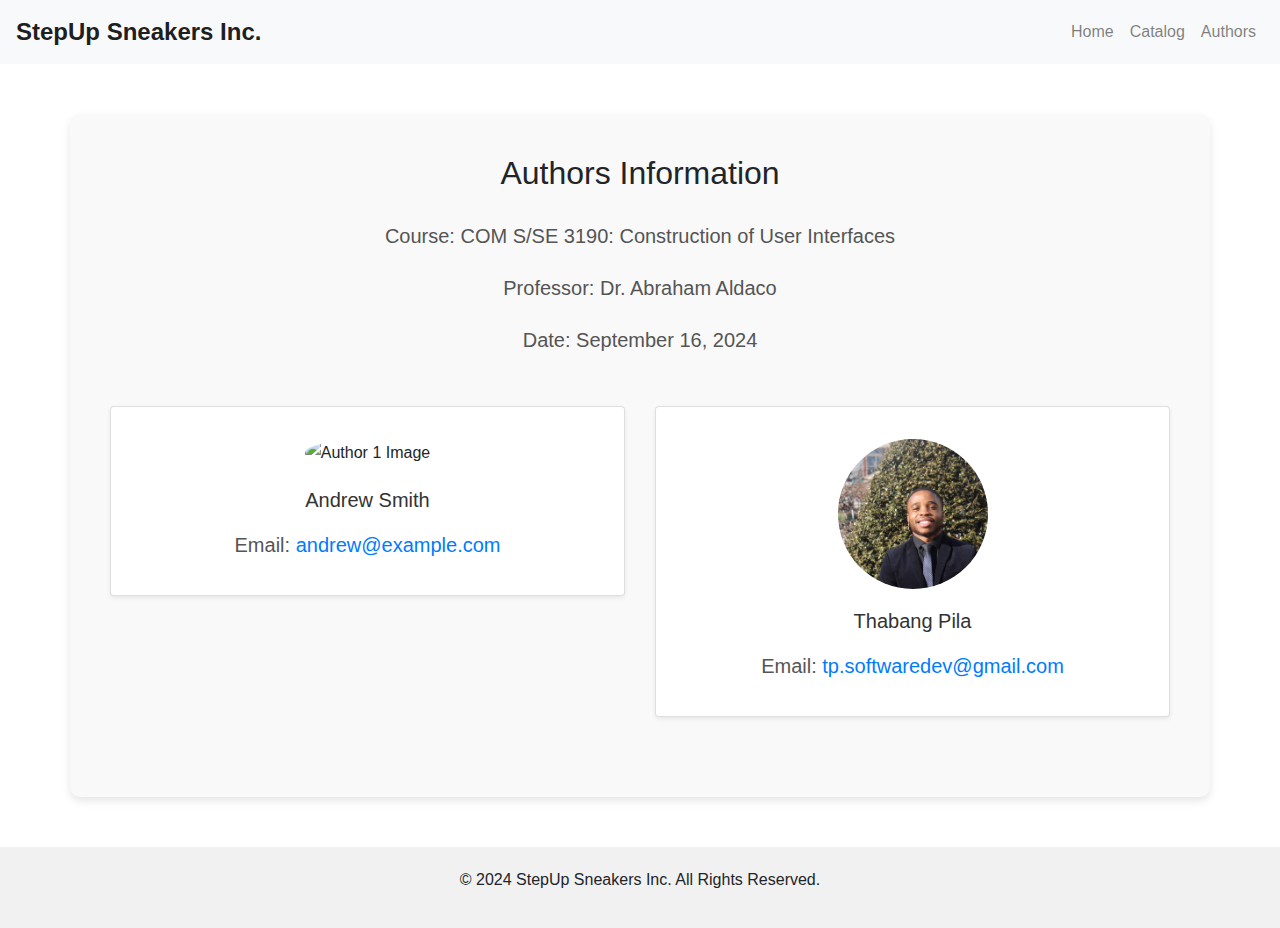
==== authors.html @ 5ceab388 "added Authors page and fixed home page catalog" ====
<!DOCTYPE html>
<html lang="en">

<head>
    <meta charset="UTF-8">
    <meta name="viewport" content="width=device-width, initial-scale=1.0">
    <title>Authors Page</title>
    <link href="https://stackpath.bootstrapcdn.com/bootstrap/4.5.2/css/bootstrap.min.css" rel="stylesheet">
    <link href="https://cdnjs.cloudflare.com/ajax/libs/font-awesome/5.15.4/css/all.min.css" rel="stylesheet">
    <link href="style.css" rel="stylesheet"> <!-- External CSS file -->
    <style>
        /* Internal CSS for styling */
        .author-info {
            margin-top: 50px;
            background-color: #f9f9f9;
            border-radius: 10px;
            padding: 40px;
            box-shadow: 0px 4px 8px rgba(0, 0, 0, 0.1);
            line-height: 1.8; /* Improves line spacing for better readability */
        }

        .author-info h2 {
            font-size: 32px;
            margin-bottom: 25px;
        }

        .author-info p {
            font-size: 20px;
            color: #555;
        }

        .author-card {
            margin-bottom: 40px;
        }

        .author-card h5 {
            margin-bottom: 15px;
            color: #333;
        }

        .author-card a {
            color: #007bff;
        }

        .author-card img {
            border-radius: 50%;
            width: 150px;
            height: 150px;
            object-fit: cover;
            margin-bottom: 20px;
        }

        .footer {
            margin-top: 50px;
            background-color: #f1f1f1;
            padding: 20px;
        }
    </style>
</head>

<body>
    <!-- Navbar -->
    <nav class="navbar navbar-expand-lg navbar-light bg-light">
        <a class="navbar-brand" href="#">StepUp Sneakers Inc.</a>
        <button class="navbar-toggler" type="button" data-toggle="collapse" data-target="#navbarNav"
            aria-controls="navbarNav" aria-expanded="false" aria-label="Toggle navigation">
            <span class="navbar-toggler-icon"></span>
        </button>
        <div class="collapse navbar-collapse" id="navbarNav">
            <ul class="navbar-nav ml-auto">
                <li class="nav-item"><a class="nav-link" href="index.html">Home</a></li>
                <li class="nav-item"><a class="nav-link" href="catalog.html">Catalog</a></li>
                <li class="nav-item"><a class="nav-link" href="authors.html">Authors</a></li>
            </ul>
        </div>
    </nav>

    <!-- Author Information Section -->
    <div class="container author-info">
        <h2 class="text-center">Authors Information</h2>
        <p class="text-center">Course: COM S/SE 3190: Construction of User Interfaces</p>
        <p class="text-center">Professor: Dr. Abraham Aldaco</p>
        <p class="text-center">Date: September 16, 2024</p>

        <div class="row mt-5">
            <!-- Author 1 -->
            <div class="col-md-6 author-card">
                <div class="card shadow-sm text-center">
                    <div class="card-body">
                        <img src="images/author1.jpg" alt="Author 1 Image">
                        <h5 class="card-title">Andrew Smith</h5>
                        <p class="card-text">Email: <a href="mailto:andrew@example.com">andrew@example.com</a></p>
                    </div>
                </div>
            </div>
            <!-- Author 2 -->
            <div class="col-md-6 author-card">
                <div class="card shadow-sm text-center">
                    <div class="card-body">
                        <img src="./images/Thabang.JPEG" alt="Author 2 Image">
                        <h5 class="card-title">Thabang Pila</h5>
                        <p class="card-text">Email: <a href="mailto:tp.softwaredev@gmail.com">tp.softwaredev@gmail.com</a></p>
                    </div>
                </div>
            </div>
        </div>
    </div>

    <!-- Footer -->
    <footer class="footer text-center">
        <p>&copy; 2024 StepUp Sneakers Inc. All Rights Reserved.</p>
    </footer>

    <!-- Bootstrap JS and dependencies -->
    <script src="https://code.jquery.com/jquery-3.5.1.slim.min.js"></script>
    <script src="https://cdn.jsdelivr.net/npm/@popperjs/core@2.9.3/dist/umd/popper.min.js"></script>
    <script src="https://stackpath.bootstrapcdn.com/bootstrap/4.5.2/js/bootstrap.min.js"></script>
</body>

</html>
---- style.css ----
/* Global styles */
body {
          font-family: 'Helvetica Neue', Arial, sans-serif;
          line-height: 1.6;
}

/* Navbar */
.navbar-brand {
          font-weight: bold;
          font-size: 1.5rem;
}

/* Hero Section */
.hero-section {
          height: 40vh;
          background-image: url('./images/Home_Page.jpg');
          background-size: cover;
          background-position: center;
          position: relative;
}

.overlay {
          position: absolute;
          top: 0;
          left: 0;
          width: 100%;
          height: 100%;
          background: rgba(0, 0, 0, 0.5);
}

.content {
          position: relative;
          z-index: 1;
}

.hero-section h1,
.hero-section p {
          text-shadow: 2px 2px 4px rgba(0, 0, 0, 0.5);
}

/* Featured Products */
.featured-products .card {
          transition: transform 0.3s, box-shadow 0.3s;
}

.featured-products .card:hover {
          transform: translateY(-5px);
          box-shadow: 0 4px 20px rgba(0, 0, 0, 0.2);
}

/* Footer */
.footer {
          background-color: #f8f9fa;
}

/* Enhancements */
.btn-outline-primary {
          border-width: 2px;
          transition: background-color 0.3s ease, color 0.3s ease;
}

.btn-outline-primary:hover {
          background-color: #007bff;
          color: #fff;
}

/* Additional improvements for responsiveness */
@media (max-width: 768px) {
          .hero-section h1 {
                    font-size: 2.5rem;
          }

          .hero-section p {
                    font-size: 1.25rem;
          }
}

@media (min-width: 1200px) {
          .card-body {
                    padding: 2rem;
          }
}
.card:hover {
          transform: translateY(-10px);
          transition: transform 0.3s ease;
          box-shadow: 0 4px 20px rgba(0, 0, 0, 0.2);
}
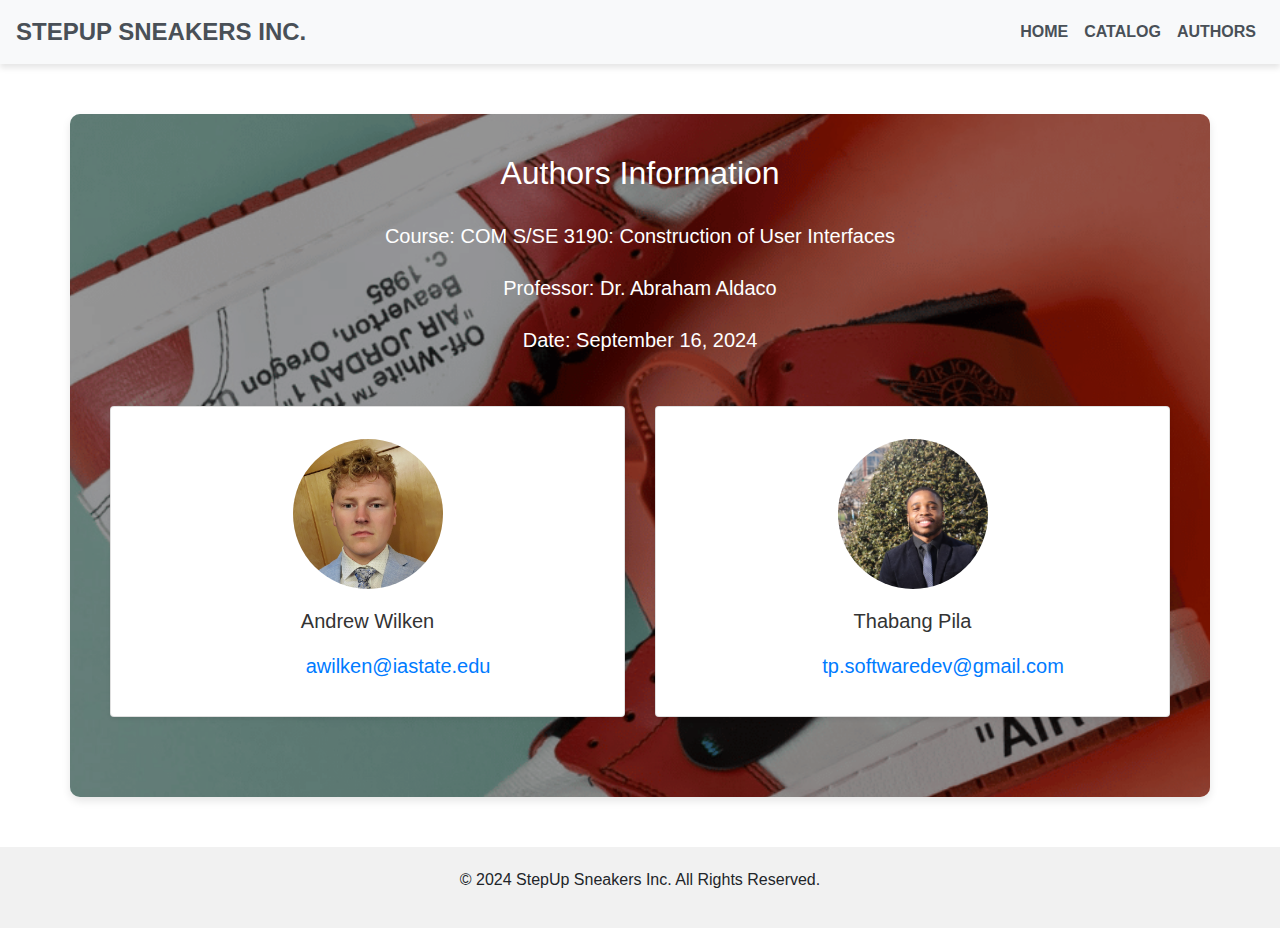
==== commit 324aa539: "Updating changes to catalog and other visual/functional changes" ====
--- a/authors.html
+++ b/authors.html
@@ -2,119 +2,153 @@
 <html lang="en">
 
 <head>
-    <meta charset="UTF-8">
-    <meta name="viewport" content="width=device-width, initial-scale=1.0">
-    <title>Authors Page</title>
-    <link href="https://stackpath.bootstrapcdn.com/bootstrap/4.5.2/css/bootstrap.min.css" rel="stylesheet">
-    <link href="https://cdnjs.cloudflare.com/ajax/libs/font-awesome/5.15.4/css/all.min.css" rel="stylesheet">
-    <link href="style.css" rel="stylesheet"> <!-- External CSS file -->
-    <style>
-        /* Internal CSS for styling */
-        .author-info {
-            margin-top: 50px;
-            background-color: #f9f9f9;
-            border-radius: 10px;
-            padding: 40px;
-            box-shadow: 0px 4px 8px rgba(0, 0, 0, 0.1);
-            line-height: 1.8; /* Improves line spacing for better readability */
-        }
+          <meta charset="UTF-8">
+          <meta name="viewport" content="width=device-width, initial-scale=1.0">
+          <title>Authors Page</title>
+          <link href="https://stackpath.bootstrapcdn.com/bootstrap/4.5.2/css/bootstrap.min.css" rel="stylesheet">
+          <link href="https://cdnjs.cloudflare.com/ajax/libs/font-awesome/5.15.4/css/all.min.css" rel="stylesheet">
+          <link href="style.css" rel="stylesheet"> <!-- External CSS file -->
+          <style>
+                    /* Internal CSS for styling */
+                    .author-info {
+                              margin-top: 50px;
+                              background-color: #f9f9f9;
+                              border-radius: 10px;
+                              padding: 40px;
+                              box-shadow: 0px 4px 8px rgba(0, 0, 0, 0.1);
+                              line-height: 1.8;
+                              /* Improves line spacing for better readability */
+                    }
 
-        .author-info h2 {
-            font-size: 32px;
-            margin-bottom: 25px;
-        }
+                    .author-info h2 {
+                              font-size: 32px;
+                              margin-bottom: 25px;
+                    }
 
-        .author-info p {
-            font-size: 20px;
-            color: #555;
-        }
+                    .author-info p {
+                              font-size: 20px;
+                              color: white;
+                    }
 
-        .author-card {
-            margin-bottom: 40px;
-        }
+                    .author-card {
+                              margin-bottom: 40px;
+                    }
 
-        .author-card h5 {
-            margin-bottom: 15px;
-            color: #333;
-        }
+                    .author-card h5 {
+                              margin-bottom: 15px;
+                              color: #333;
+                    }
 
-        .author-card a {
-            color: #007bff;
-        }
+                    .author-card a {
+                              color: #007bff;
+                              text-align: center;
+                    }
 
-        .author-card img {
-            border-radius: 50%;
-            width: 150px;
-            height: 150px;
-            object-fit: cover;
-            margin-bottom: 20px;
-        }
+                    .author-card img {
+                              border-radius: 50%;
+                              width: 150px;
+                              height: 150px;
+                              object-fit: cover;
+                              margin-bottom: 20px;
+                    }
 
-        .footer {
-            margin-top: 50px;
-            background-color: #f1f1f1;
-            padding: 20px;
-        }
-    </style>
+                    .footer {
+                              margin-top: 50px;
+                              background-color: #f1f1f1;
+                              padding: 20px;
+                    }
+          </style>
 </head>
 
 <body>
-    <!-- Navbar -->
-    <nav class="navbar navbar-expand-lg navbar-light bg-light">
-        <a class="navbar-brand" href="#">StepUp Sneakers Inc.</a>
-        <button class="navbar-toggler" type="button" data-toggle="collapse" data-target="#navbarNav"
-            aria-controls="navbarNav" aria-expanded="false" aria-label="Toggle navigation">
-            <span class="navbar-toggler-icon"></span>
-        </button>
-        <div class="collapse navbar-collapse" id="navbarNav">
-            <ul class="navbar-nav ml-auto">
-                <li class="nav-item"><a class="nav-link" href="index.html">Home</a></li>
-                <li class="nav-item"><a class="nav-link" href="catalog.html">Catalog</a></li>
-                <li class="nav-item"><a class="nav-link" href="authors.html">Authors</a></li>
-            </ul>
-        </div>
-    </nav>
+          <!-- Navbar -->
+          <nav class="navbar navbar-expand-lg navbar-light"
+                    style="background-color: #f8f9fa; box-shadow: 0 4px 6px rgba(0, 0, 0, 0.1);">
+                    <a class="navbar-brand font-weight-bold text-uppercase" href="index.html" style="font-size: 1.5rem; color: #495057;">
+                        StepUp Sneakers Inc.
+                    </a>                    
+                    <button class="navbar-toggler" type="button" data-toggle="collapse" data-target="#navbarNav"
+                              aria-controls="navbarNav" aria-expanded="false" aria-label="Toggle navigation">
+                              <span class="navbar-toggler-icon"></span>
+                    </button>
+                    <div class="collapse navbar-collapse" id="navbarNav">
+                              <ul class="navbar-nav ml-auto">
+                                        <li class="nav-item">
+                                                  <a class="nav-link text-uppercase" href="index.html"
+                                                            style="color: #495057; font-weight: 600; transition: color 0.3s, text-decoration 0.3s;">
+                                                            Home
+                                                  </a>
+                                        </li>
+                                        <li class="nav-item">
+                                                  <a class="nav-link text-uppercase" href="catalog.html"
+                                                            style="color: #495057; font-weight: 600; transition: color 0.3s, text-decoration 0.3s;">
+                                                            Catalog
+                                                  </a>
+                                        </li>
+                                        <li class="nav-item">
+                                                  <a class="nav-link text-uppercase" href="authors.html"
+                                                            style="color: #495057; font-weight: 600; transition: color 0.3s, text-decoration 0.3s;">
+                                                            Authors
+                                                  </a>
+                                        </li>
+                              </ul>
+                    </div>
+          </nav>
 
-    <!-- Author Information Section -->
-    <div class="container author-info">
-        <h2 class="text-center">Authors Information</h2>
-        <p class="text-center">Course: COM S/SE 3190: Construction of User Interfaces</p>
-        <p class="text-center">Professor: Dr. Abraham Aldaco</p>
-        <p class="text-center">Date: September 16, 2024</p>
+          <!-- CSS for hover effect -->
+          <style>
+                    .navbar-nav .nav-link:hover {
+                              color: #007bff;
+                              /* Change to your desired hover color */
+                              text-decoration: underline;
+                    }
+          </style>
 
-        <div class="row mt-5">
-            <!-- Author 1 -->
-            <div class="col-md-6 author-card">
-                <div class="card shadow-sm text-center">
-                    <div class="card-body">
-                        <img src="images/author1.jpg" alt="Author 1 Image">
-                        <h5 class="card-title">Andrew Smith</h5>
-                        <p class="card-text">Email: <a href="mailto:andrew@example.com">andrew@example.com</a></p>
+
+          <!-- Author Information Section -->
+          <div class="container author-info">
+                    <h2 class="text-center">Authors Information</h2>
+                    <p class="text-center">Course: COM S/SE 3190: Construction of User Interfaces</p>
+                    <p class="text-center">Professor: Dr. Abraham Aldaco</p>
+                    <p class="text-center">Date: September 16, 2024</p>
+
+                    <div class="row mt-5">
+                              <!-- Author 1 -->
+                              <div class="col-md-6 author-card">
+                                        <div class="card shadow-sm text-center">
+                                                  <div class="card-body">
+                                                            <img src="images/Andrew.jpg" alt="Author 1 Image">
+                                                            <h5 class="card-title">Andrew Wilken</h5>
+                                                            <p class="card-text">Email: <a
+                                                                                href="mailto:awilken@iastate.edu">awilken@iastate.edu</a>
+                                                            </p>
+                                                  </div>
+                                        </div>
+                              </div>
+                              <!-- Author 2 -->
+                              <div class="col-md-6 author-card">
+                                        <div class="card shadow-sm text-center">
+                                                  <div class="card-body">
+                                                            <img src="./images/Thabang.JPEG" alt="Author 2 Image">
+                                                            <h5 class="card-title">Thabang Pila</h5>
+                                                            <p class="card-text">Email: <a
+                                                                                href="mailto:tp.softwaredev@gmail.com">tp.softwaredev@gmail.com</a>
+                                                            </p>
+                                                  </div>
+                                        </div>
+                              </div>
                     </div>
-                </div>
-            </div>
-            <!-- Author 2 -->
-            <div class="col-md-6 author-card">
-                <div class="card shadow-sm text-center">
-                    <div class="card-body">
-                        <img src="./images/Thabang.JPEG" alt="Author 2 Image">
-                        <h5 class="card-title">Thabang Pila</h5>
-                        <p class="card-text">Email: <a href="mailto:tp.softwaredev@gmail.com">tp.softwaredev@gmail.com</a></p>
-                    </div>
-                </div>
-            </div>
-        </div>
-    </div>
+          </div>
 
-    <!-- Footer -->
-    <footer class="footer text-center">
-        <p>&copy; 2024 StepUp Sneakers Inc. All Rights Reserved.</p>
-    </footer>
+          <!-- Footer -->
+          <footer class="footer text-center">
+                    <p>&copy; 2024 StepUp Sneakers Inc. All Rights Reserved.</p>
+          </footer>
 
-    <!-- Bootstrap JS and dependencies -->
-    <script src="https://code.jquery.com/jquery-3.5.1.slim.min.js"></script>
-    <script src="https://cdn.jsdelivr.net/npm/@popperjs/core@2.9.3/dist/umd/popper.min.js"></script>
-    <script src="https://stackpath.bootstrapcdn.com/bootstrap/4.5.2/js/bootstrap.min.js"></script>
+          <!-- Bootstrap JS and dependencies -->
+          <script src="https://code.jquery.com/jquery-3.5.1.slim.min.js"></script>
+          <script src="https://cdn.jsdelivr.net/npm/@popperjs/core@2.9.3/dist/umd/popper.min.js"></script>
+          <script src="https://stackpath.bootstrapcdn.com/bootstrap/4.5.2/js/bootstrap.min.js"></script>
 </body>
 
-</html>
+</html>--- a/style.css
+++ b/style.css
@@ -36,6 +36,14 @@
 .hero-section h1,
 .hero-section p {
           text-shadow: 2px 2px 4px rgba(0, 0, 0, 0.5);
+}
+
+.hero2-section {
+    height: 40vh;
+    background-image: url('./images/equipmentcover.jpg');
+    background-size: cover;
+    background-position: center;
+    position: relative;
 }
 
 /* Featured Products */
@@ -84,4 +92,34 @@
           transform: translateY(-10px);
           transition: transform 0.3s ease;
           box-shadow: 0 4px 20px rgba(0, 0, 0, 0.2);
-}+}
+
+.author-info {
+    margin-top: 50px;
+    background-image: url('./images/authorspage.png');
+    background-size: cover;
+    background-position: center;
+    color: white;
+    border-radius: 10px;
+    padding: 40px;
+    position: relative;
+    box-shadow: 0 8px 20px rgba(0, 0, 0, 0.2);
+}
+
+.author-info::before {
+    content: '';
+    position: absolute;
+    top: 0;
+    left: 0;
+    width: 100%;
+    height: 100%;
+    background-color: rgba(0, 0, 0, 0.4);
+    border-radius: 10px;
+    z-index: 0;
+}
+
+.author-info h2, .author-info p {
+    position: relative;
+    z-index: 1;
+    color: white;
+}
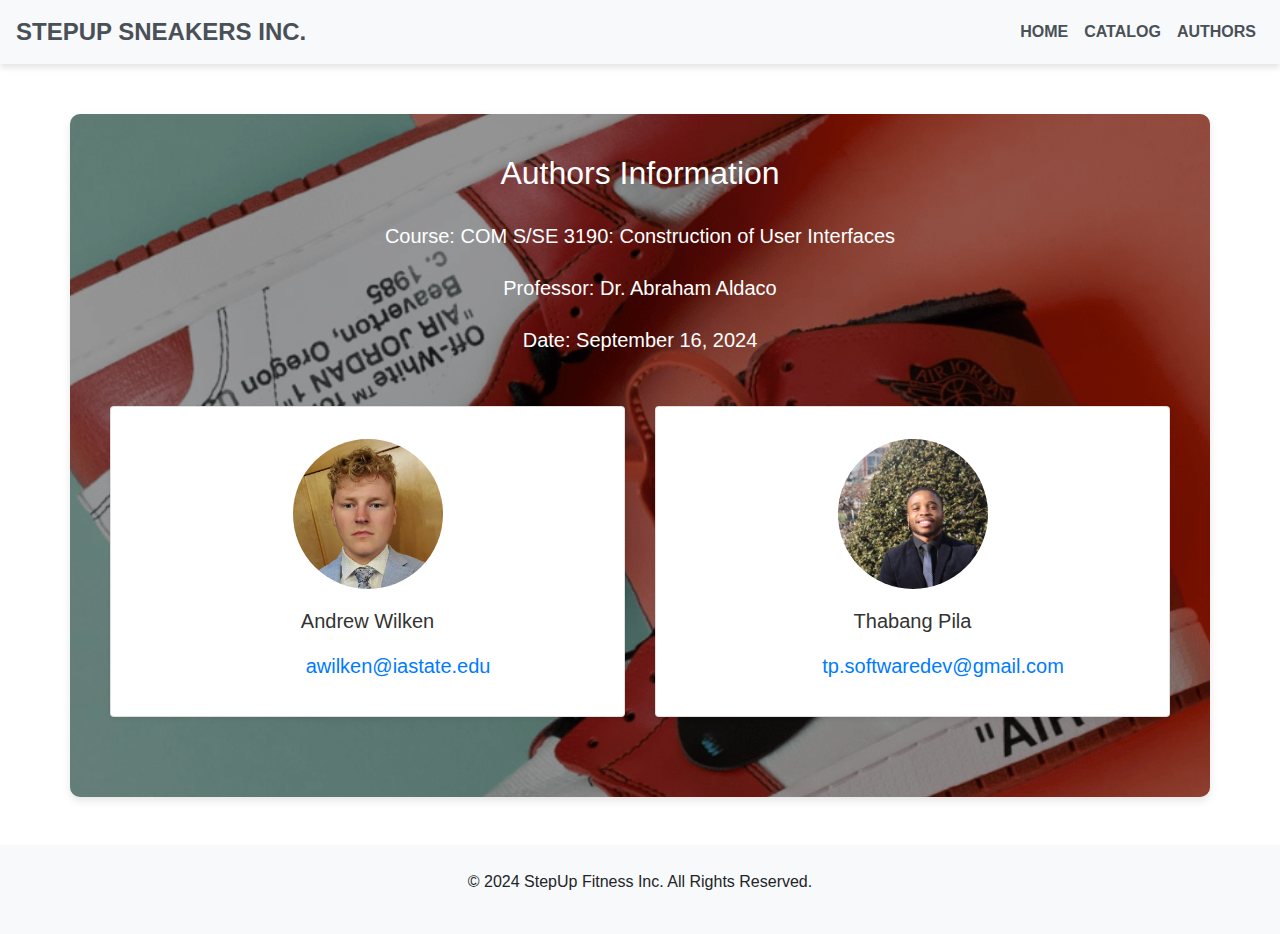
==== commit aba1cb5b: "My final Commits" ====
--- a/authors.html
+++ b/authors.html
@@ -140,10 +140,10 @@
                     </div>
           </div>
 
-          <!-- Footer -->
-          <footer class="footer text-center">
-                    <p>&copy; 2024 StepUp Sneakers Inc. All Rights Reserved.</p>
-          </footer>
+<!-- Footer -->
+<footer class="footer text-center mt-5 py-4 bg-light">
+    <p>&copy; 2024 StepUp Fitness Inc. All Rights Reserved.</p>
+</footer>
 
           <!-- Bootstrap JS and dependencies -->
           <script src="https://code.jquery.com/jquery-3.5.1.slim.min.js"></script>
--- a/style.css
+++ b/style.css
@@ -13,7 +13,7 @@
 /* Hero Section */
 .hero-section {
           height: 40vh;
-          background-image: url('./images/Home_Page.jpg');
+          background-image: url('./images/wholesale-fitness-clothing.jpg');
           background-size: cover;
           background-position: center;
           position: relative;
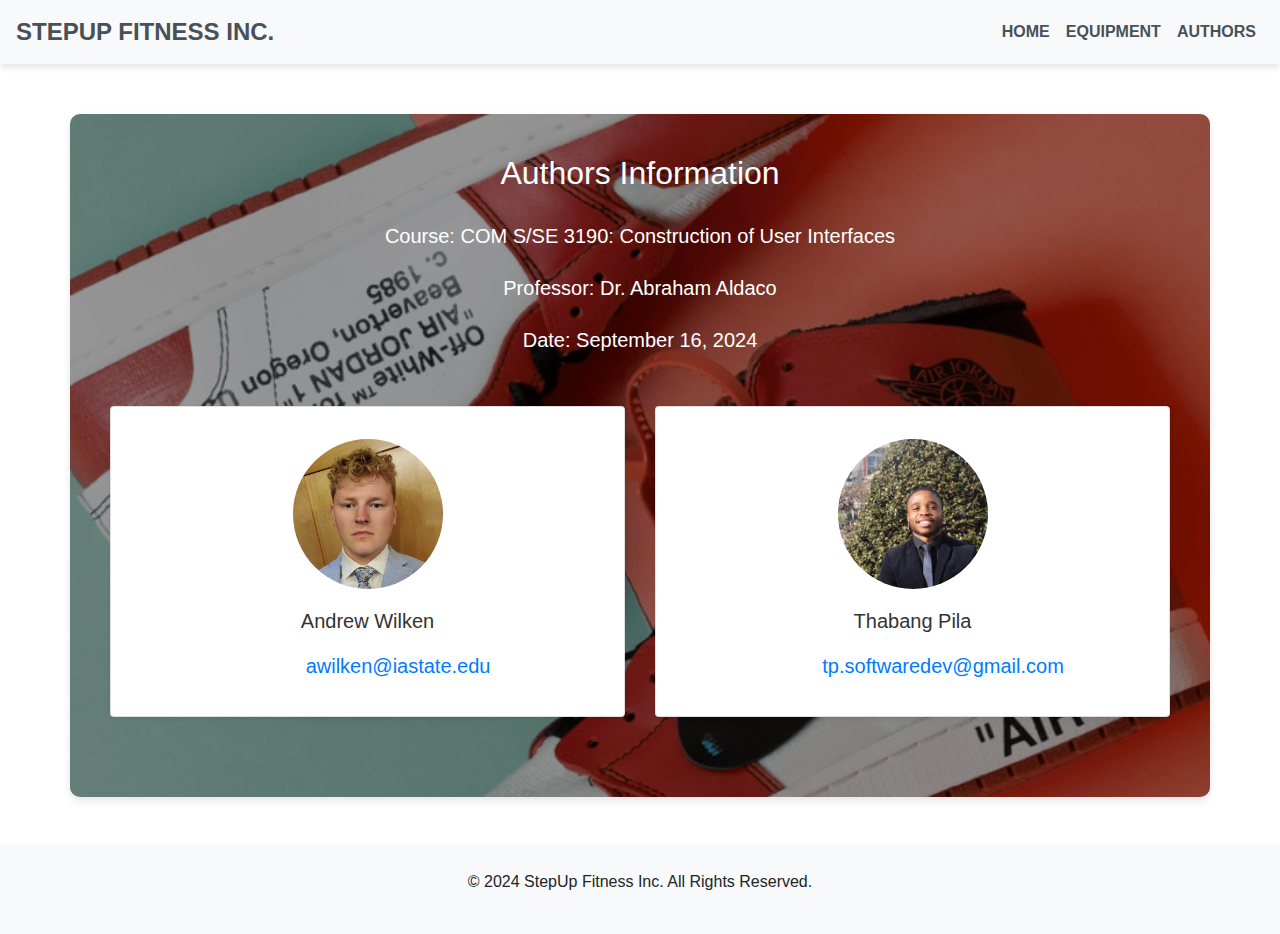
==== commit 39faf4bd: "changed nav bar from catalog to equipment" ====
--- a/authors.html
+++ b/authors.html
@@ -65,7 +65,7 @@
           <nav class="navbar navbar-expand-lg navbar-light"
                     style="background-color: #f8f9fa; box-shadow: 0 4px 6px rgba(0, 0, 0, 0.1);">
                     <a class="navbar-brand font-weight-bold text-uppercase" href="index.html" style="font-size: 1.5rem; color: #495057;">
-                        StepUp Sneakers Inc.
+                        StepUp Fitness Inc.
                     </a>                    
                     <button class="navbar-toggler" type="button" data-toggle="collapse" data-target="#navbarNav"
                               aria-controls="navbarNav" aria-expanded="false" aria-label="Toggle navigation">
@@ -82,7 +82,7 @@
                                         <li class="nav-item">
                                                   <a class="nav-link text-uppercase" href="catalog.html"
                                                             style="color: #495057; font-weight: 600; transition: color 0.3s, text-decoration 0.3s;">
-                                                            Catalog
+                                                            Equipment
                                                   </a>
                                         </li>
                                         <li class="nav-item">
